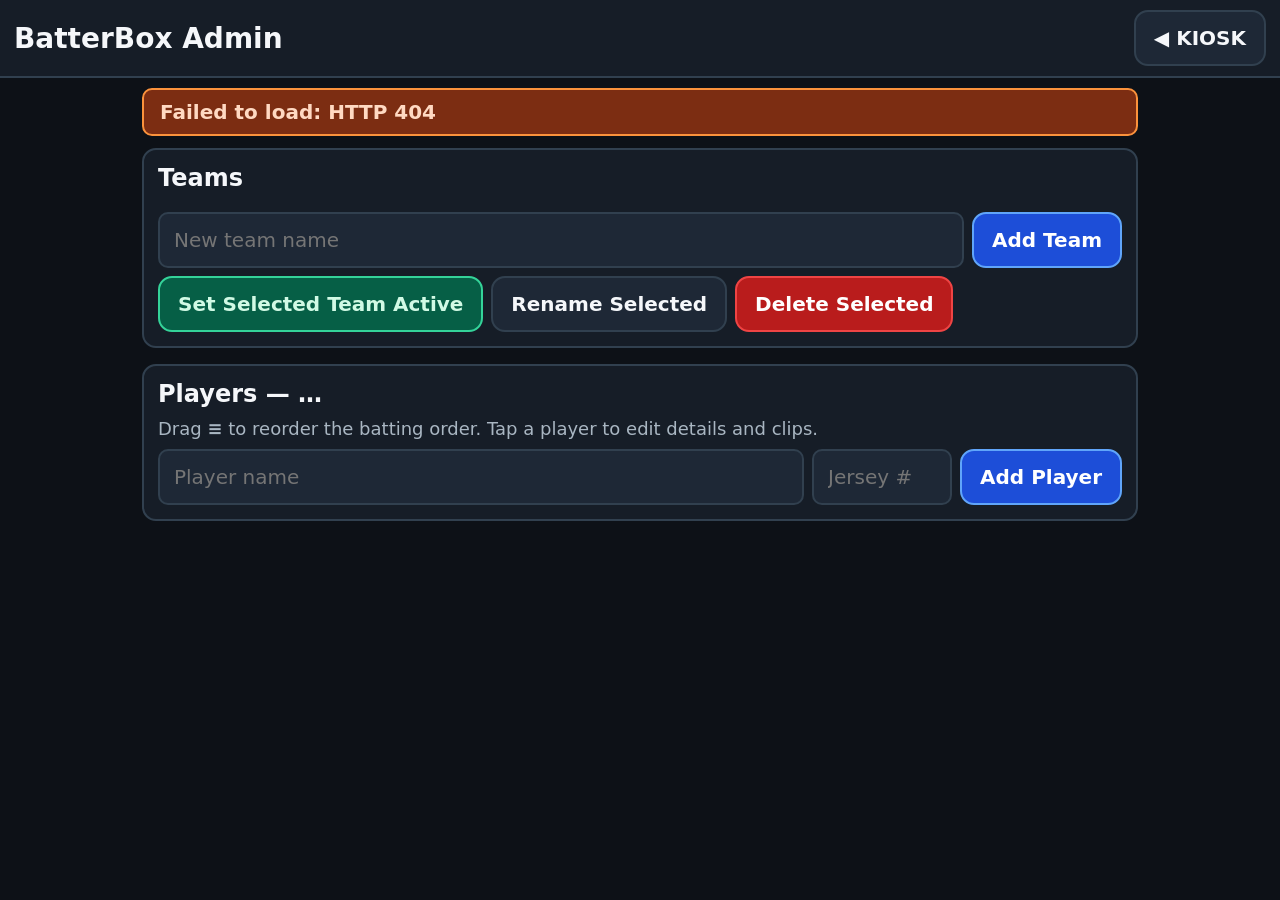
==== static/admin.html @ 6b5cf4f6 "Frontend: kiosk grid, admin with touch reorder, clip editor, Walter, vendored wavesurfer" ====
<!DOCTYPE html>
<html lang="en">
<head>
<meta charset="utf-8">
<meta name="viewport" content="width=device-width, initial-scale=1, user-scalable=no">
<title>BatterBox Admin</title>
<link rel="icon" href="img/walter.svg" type="image/svg+xml">
<link rel="stylesheet" href="css/batterbox.css">
</head>
<body class="admin">
<header class="admin-header">
  <h1>BatterBox Admin</h1>
  <nav>
    <a class="nav-btn" href="index.html">&#9664; KIOSK</a>
  </nav>
</header>
<div style="padding:10px 14px 0; max-width:1024px; margin:0 auto;">
  <div class="banner" id="warn-banner" role="alert"></div>
  <div id="mock-gpio" style="margin-top:8px;"></div>
</div>
<main class="admin-main">

  <section class="section" id="teams-section">
    <h2>Teams</h2>
    <div class="team-chips" id="team-chips"></div>
    <div class="form-row">
      <input id="new-team-name" placeholder="New team name" autocomplete="off">
      <button type="button" class="btn-primary" id="btn-add-team">Add Team</button>
    </div>
    <div class="form-row">
      <button type="button" class="btn-ok" id="btn-set-active">Set Selected Team Active</button>
      <button type="button" id="btn-rename-team">Rename Selected</button>
      <button type="button" class="btn-danger" id="btn-delete-team">Delete Selected</button>
    </div>
  </section>

  <section class="section" id="players-section">
    <h2>Players — <span id="players-team-name">…</span></h2>
    <p style="color:var(--dim); font-size:18px; margin:0 0 10px;">
      Drag <b>&#8801;</b> to reorder the batting order. Tap a player to edit details and clips.
    </p>
    <div id="player-list"></div>
    <div class="form-row">
      <input id="new-player-name" placeholder="Player name" autocomplete="off">
      <input id="new-player-jersey" placeholder="Jersey #" inputmode="numeric" style="max-width:140px;">
      <button type="button" class="btn-primary" id="btn-add-player">Add Player</button>
    </div>
  </section>

</main>
<script type="module" src="js/admin.js"></script>
</body>
</html>
---- static/css/batterbox.css ----
/* BatterBox — shared styles.
 * Kiosk: exactly 1024x600 landscape touchscreen, bright sunlight, older eyes, big hands.
 * Rules: dark bg / bright text, no text below ~18px, huge touch targets, no hover-only UI.
 */

:root {
  --bg: #0d1117;
  --panel: #161d27;
  --panel-2: #1e2836;
  --line: #31404f;
  --text: #f5f7fa;
  --dim: #a9b6c2;
  --accent: #ffb703;      /* big-league yellow */
  --accent-2: #38bdf8;
  --danger: #ef4444;
  --danger-dark: #b91c1c;
  --ok: #34d399;
  --warn-bg: #7c2d12;
  --radius: 14px;
}

* { box-sizing: border-box; }

html, body {
  margin: 0;
  padding: 0;
  background: var(--bg);
  color: var(--text);
  font-family: "Segoe UI", system-ui, Arial, sans-serif;
  font-size: 18px;
  -webkit-tap-highlight-color: transparent;
}

body.kiosk {
  width: 1024px;
  height: 600px;
  overflow: hidden;
}

button, select, input, textarea {
  font-family: inherit;
  color: var(--text);
}

button {
  background: var(--panel-2);
  border: 2px solid var(--line);
  border-radius: var(--radius);
  min-height: 56px;
  padding: 10px 18px;
  font-size: 20px;
  font-weight: 700;
  cursor: pointer;
  touch-action: manipulation;
  user-select: none;
  -webkit-user-select: none;
}
button:active { filter: brightness(1.35); }
button:disabled { opacity: 0.45; }

input, select, textarea {
  background: var(--panel-2);
  border: 2px solid var(--line);
  border-radius: 10px;
  padding: 12px 14px;
  font-size: 20px;
  min-height: 56px;
}
input:focus, select:focus, textarea:focus { outline: 3px solid var(--accent-2); outline-offset: 1px; }

a { color: var(--accent-2); }

.nav-btn {
  display: inline-flex;
  align-items: center;
  justify-content: center;
  background: var(--panel-2);
  border: 2px solid var(--line);
  border-radius: var(--radius);
  min-height: 56px;
  padding: 10px 18px;
  font-size: 20px;
  font-weight: 700;
  text-decoration: none;
  color: var(--text);
  touch-action: manipulation;
  user-select: none;
  -webkit-user-select: none;
  flex: 0 0 auto;
}
.nav-btn:active { filter: brightness(1.35); }

/* ---------- shared chrome ---------- */

.banner {
  display: none;
  background: var(--warn-bg);
  color: #ffd9c2;
  border: 2px solid #fb923c;
  border-radius: 10px;
  padding: 10px 16px;
  font-size: 20px;
  font-weight: 700;
}
.banner.show { display: block; }

.btn-danger {
  background: var(--danger-dark);
  border-color: var(--danger);
  color: #fff;
}
.btn-primary {
  background: #1d4ed8;
  border-color: #60a5fa;
  color: #fff;
}
.btn-ok {
  background: #065f46;
  border-color: var(--ok);
  color: #d1fae5;
}

.tag {
  display: inline-block;
  padding: 2px 10px;
  border-radius: 999px;
  font-size: 18px;
  font-weight: 700;
  background: var(--panel-2);
  border: 1px solid var(--line);
}
.tag.walkup { color: var(--accent-2); border-color: var(--accent-2); }
.tag.homerun { color: var(--accent); border-color: var(--accent); }
.tag.active { color: var(--ok); border-color: var(--ok); }

/* ---------- kiosk grid (index) ---------- */

#kiosk {
  display: flex;
  flex-direction: column;
  width: 1024px;
  height: 600px;
  padding: 6px;
  gap: 6px;
}

#topbar {
  display: flex;
  align-items: stretch;
  gap: 10px;
  height: 92px;
  flex: 0 0 auto;
}
#topbar select {
  flex: 1 1 auto;
  font-size: 26px;
  font-weight: 800;
  min-width: 0;
}
#topbar .vol-label {
  align-self: center;
  font-size: 22px;
  font-weight: 800;
  color: var(--dim);
  min-width: 56px;
  text-align: center;
}
#btn-stop {
  flex: 0 0 auto;
  min-width: 190px;
  font-size: 34px;
  font-weight: 900;
  letter-spacing: 2px;
  background: var(--danger-dark);
  border: 3px solid var(--danger);
  border-radius: 16px;
}
.vol-btn {
  flex: 0 0 auto;
  min-width: 84px;
  font-size: 34px;
  font-weight: 900;
}

#grid-wrap {
  position: relative;
  flex: 1 1 auto;
  min-height: 0;
}

#grid {
  display: grid;
  grid-template-columns: repeat(5, 1fr);
  grid-template-rows: repeat(3, 1fr);
  gap: 6px;
  width: 100%;
  height: 100%;
}

.tile {
  position: relative;
  display: flex;
  flex-direction: column;
  align-items: center;
  justify-content: center;
  gap: 2px;
  background: var(--panel);
  border: 3px solid var(--line);
  border-radius: var(--radius);
  overflow: hidden;
  cursor: pointer;
  user-select: none;
  -webkit-user-select: none;
  -webkit-touch-callout: none;
  touch-action: manipulation;
}
.tile.pressed {
  filter: brightness(1.5);
  transform: scale(0.97);
}
.tile .photo {
  width: 76px;
  height: 76px;
  border-radius: 50%;
  object-fit: cover;
  background: var(--panel-2);
  border: 2px solid var(--line);
  flex: 0 0 auto;
}
.tile .jersey-ph {
  width: 76px;
  height: 76px;
  border-radius: 50%;
  background: var(--panel-2);
  border: 2px solid var(--accent-2);
  color: var(--accent-2);
  display: flex;
  align-items: center;
  justify-content: center;
  font-size: 34px;
  font-weight: 900;
  flex: 0 0 auto;
}
.tile .pname {
  font-size: 28px;
  font-weight: 800;
  line-height: 1.05;
  text-align: center;
  padding: 0 6px;
  max-width: 100%;
  overflow: hidden;
  text-overflow: ellipsis;
  white-space: nowrap;
}
.tile .jnum {
  font-size: 20px;
  font-weight: 700;
  color: var(--dim);
}
.tile.empty {
  background: transparent;
  border-color: transparent;
  cursor: default;
}

@keyframes tilePulse {
  0%   { border-color: var(--accent); box-shadow: 0 0 0 0 rgba(255,183,3,.55); }
  50%  { border-color: #fff3c4;       box-shadow: 0 0 26px 6px rgba(255,183,3,.55); }
  100% { border-color: var(--accent); box-shadow: 0 0 0 0 rgba(255,183,3,.55); }
}
.tile.playing {
  border-width: 6px;
  border-color: var(--accent);
  animation: tilePulse 1s ease-in-out infinite;
}

.page-arrow {
  position: absolute;
  top: 50%;
  transform: translateY(-50%);
  z-index: 5;
  min-width: 84px;
  height: 120px;
  font-size: 48px;
  font-weight: 900;
  background: rgba(30, 40, 54, 0.92);
  border: 3px solid var(--accent-2);
  border-radius: 16px;
  color: var(--accent-2);
}
#page-prev { left: 8px; }
#page-next { right: 8px; }
.page-arrow[hidden] { display: none; }

#page-indicator {
  position: absolute;
  bottom: 6px;
  left: 50%;
  transform: translateX(-50%);
  font-size: 20px;
  font-weight: 800;
  color: var(--dim);
  background: rgba(13,17,23,.8);
  padding: 2px 14px;
  border-radius: 999px;
}

/* Walter mascot */
#walter {
  position: absolute;
  right: 10px;
  bottom: 8px;
  width: 96px;
  height: 96px;
  z-index: 6;
  pointer-events: none;
}
#walter img, #walter svg { width: 100%; height: 100%; display: block; }
@keyframes walterBob {
  0%, 100% { transform: translateY(0) rotate(-4deg); }
  50%      { transform: translateY(-14px) rotate(4deg); }
}
#walter.playing { animation: walterBob 0.6s ease-in-out infinite; }

/* mock GPIO debug buttons */
#mock-gpio {
  display: none;
  gap: 8px;
  align-items: center;
  padding: 6px;
  background: #3f3f1f;
  border: 2px dashed var(--accent);
  border-radius: 10px;
}
#mock-gpio.show { display: flex; }
#mock-gpio .mock-label { font-size: 18px; font-weight: 800; color: var(--accent); }
#mock-gpio button { min-height: 48px; font-size: 18px; padding: 6px 14px; }

/* ---------- phone layout (index) ---------- */

#phone-list { display: none; }

@media (max-width: 700px) {
  body.kiosk { width: auto; height: auto; overflow: auto; }
  #kiosk { width: 100%; height: auto; min-height: 100vh; }
  #topbar { height: auto; flex-wrap: wrap; padding: 4px 0; }
  #btn-stop { min-height: 72px; flex: 1 1 100%; order: 5; }
  #grid-wrap { display: none; }
  #phone-list { display: block; padding: 6px; }
  .prow {
    display: flex;
    align-items: center;
    gap: 14px;
    width: 100%;
    min-height: 84px;
    padding: 8px 14px;
    margin-bottom: 8px;
    background: var(--panel);
    border: 3px solid var(--line);
    border-radius: var(--radius);
    user-select: none;
    -webkit-user-select: none;
    -webkit-touch-callout: none;
    touch-action: manipulation;
  }
  .prow.pressed { filter: brightness(1.5); }
  .prow .photo, .prow .jersey-ph { width: 60px; height: 60px; font-size: 26px; }
  .prow .pname { font-size: 26px; font-weight: 800; flex: 1 1 auto; }
  .prow .jnum { font-size: 20px; color: var(--dim); font-weight: 700; }
  .prow.playing {
    border-width: 5px;
    border-color: var(--accent);
    animation: tilePulse 1s ease-in-out infinite;
  }
  #walter { position: fixed; }
}

/* ---------- admin ---------- */

body.admin, body.editor {
  min-height: 100vh;
}

.admin-header {
  display: flex;
  align-items: center;
  gap: 12px;
  padding: 10px 14px;
  background: var(--panel);
  border-bottom: 2px solid var(--line);
  position: sticky;
  top: 0;
  z-index: 10;
  flex-wrap: wrap;
}
.admin-header h1 {
  font-size: 28px;
  margin: 0;
  flex: 1 1 auto;
}
.admin-header nav { display: flex; gap: 8px; }

.admin-main {
  padding: 12px 14px 120px;
  max-width: 1024px;
  margin: 0 auto;
}

.section {
  background: var(--panel);
  border: 2px solid var(--line);
  border-radius: var(--radius);
  padding: 14px;
  margin-bottom: 16px;
}
.section h2 {
  margin: 0 0 10px;
  font-size: 24px;
}

.team-chips { display: flex; flex-wrap: wrap; gap: 8px; margin-bottom: 10px; }
.team-chip {
  min-height: 60px;
  font-size: 22px;
  padding: 8px 20px;
}
.team-chip.selected { border-color: var(--accent-2); box-shadow: 0 0 0 2px var(--accent-2); }
.team-chip .active-star { color: var(--accent); }

.player-row {
  display: flex;
  align-items: center;
  gap: 12px;
  background: var(--panel-2);
  border: 2px solid var(--line);
  border-radius: 12px;
  min-height: 84px;
  padding: 8px 12px;
  margin-bottom: 8px;
  user-select: none;
  -webkit-user-select: none;
  -webkit-touch-callout: none;
  position: relative;
}
.player-row.dragging {
  opacity: 0.92;
  z-index: 30;
  box-shadow: 0 14px 30px rgba(0,0,0,.6);
  border-color: var(--accent);
  pointer-events: none;
}
.player-row.drop-after::after {
  content: "";
  position: absolute;
  left: 8px; right: 8px; bottom: -7px;
  height: 6px;
  border-radius: 3px;
  background: var(--accent);
}
.drag-handle {
  flex: 0 0 auto;
  width: 64px;
  height: 64px;
  display: flex;
  align-items: center;
  justify-content: center;
  font-size: 30px;
  color: var(--dim);
  background: var(--panel);
  border: 2px solid var(--line);
  border-radius: 10px;
  cursor: grab;
  touch-action: none;
}
.player-row .p-thumb {
  width: 60px; height: 60px;
  border-radius: 50%;
  object-fit: cover;
  background: var(--panel);
  border: 2px solid var(--line);
  flex: 0 0 auto;
}
.player-row .jersey-ph {
  width: 60px; height: 60px; font-size: 24px;
  border-radius: 50%;
  background: var(--panel);
  border: 2px solid var(--accent-2);
  color: var(--accent-2);
  display: flex; align-items: center; justify-content: center;
  font-weight: 900;
  flex: 0 0 auto;
}
.player-row .p-info { flex: 1 1 auto; min-width: 0; }
.player-row .p-name { font-size: 24px; font-weight: 800; }
.player-row .p-sub { font-size: 18px; color: var(--dim); }
.player-row .row-btns { display: flex; gap: 6px; flex: 0 0 auto; }
.player-row .row-btns button { min-height: 52px; font-size: 18px; padding: 8px 14px; }

.player-detail {
  border: 2px solid var(--accent-2);
  border-radius: 12px;
  padding: 12px;
  margin: -2px 0 12px;
  background: var(--panel);
}
.player-detail label { font-size: 18px; font-weight: 700; display: block; margin: 8px 0 4px; }
.player-detail input { width: 100%; }
.clip-group { margin-top: 10px; }
.clip-group h3 { font-size: 20px; margin: 6px 0; }
.clip-row {
  display: flex;
  align-items: center;
  gap: 10px;
  background: var(--panel-2);
  border: 2px solid var(--line);
  border-radius: 10px;
  padding: 10px 12px;
  margin-bottom: 6px;
  flex-wrap: wrap;
}
.clip-row .c-info { flex: 1 1 220px; font-size: 18px; }
.clip-row button { min-height: 48px; font-size: 18px; padding: 6px 14px; }

.form-row { display: flex; gap: 8px; flex-wrap: wrap; align-items: center; margin-top: 8px; }
.form-row input { flex: 1 1 200px; }

/* ---------- editor ---------- */

.editor-main {
  padding: 12px 14px 60px;
  max-width: 1024px;
  margin: 0 auto;
}
.editor-main h2 { font-size: 24px; margin: 4px 0 10px; }
#wave {
  width: 100%;
  height: 160px;
  background: var(--panel);
  border: 2px solid var(--line);
  border-radius: 12px;
  margin: 10px 0;
}
.editor-controls {
  display: grid;
  grid-template-columns: repeat(auto-fit, minmax(200px, 1fr));
  gap: 10px;
  margin: 10px 0;
}
.editor-controls label { font-size: 18px; font-weight: 700; display: block; margin-bottom: 4px; }
.editor-controls input { width: 100%; }
.editor-actions { display: flex; gap: 10px; flex-wrap: wrap; margin-top: 12px; }
.editor-actions button { min-height: 72px; font-size: 24px; padding: 12px 28px; }
#job-status {
  font-size: 20px;
  font-weight: 700;
  padding: 10px 14px;
  border-radius: 10px;
  background: var(--panel-2);
  border: 2px solid var(--line);
  margin-top: 10px;
  display: none;
}
#job-status.show { display: block; }
#job-status.error { background: var(--danger-dark); border-color: var(--danger); }
#region-readout { font-size: 20px; font-weight: 700; color: var(--accent-2); }
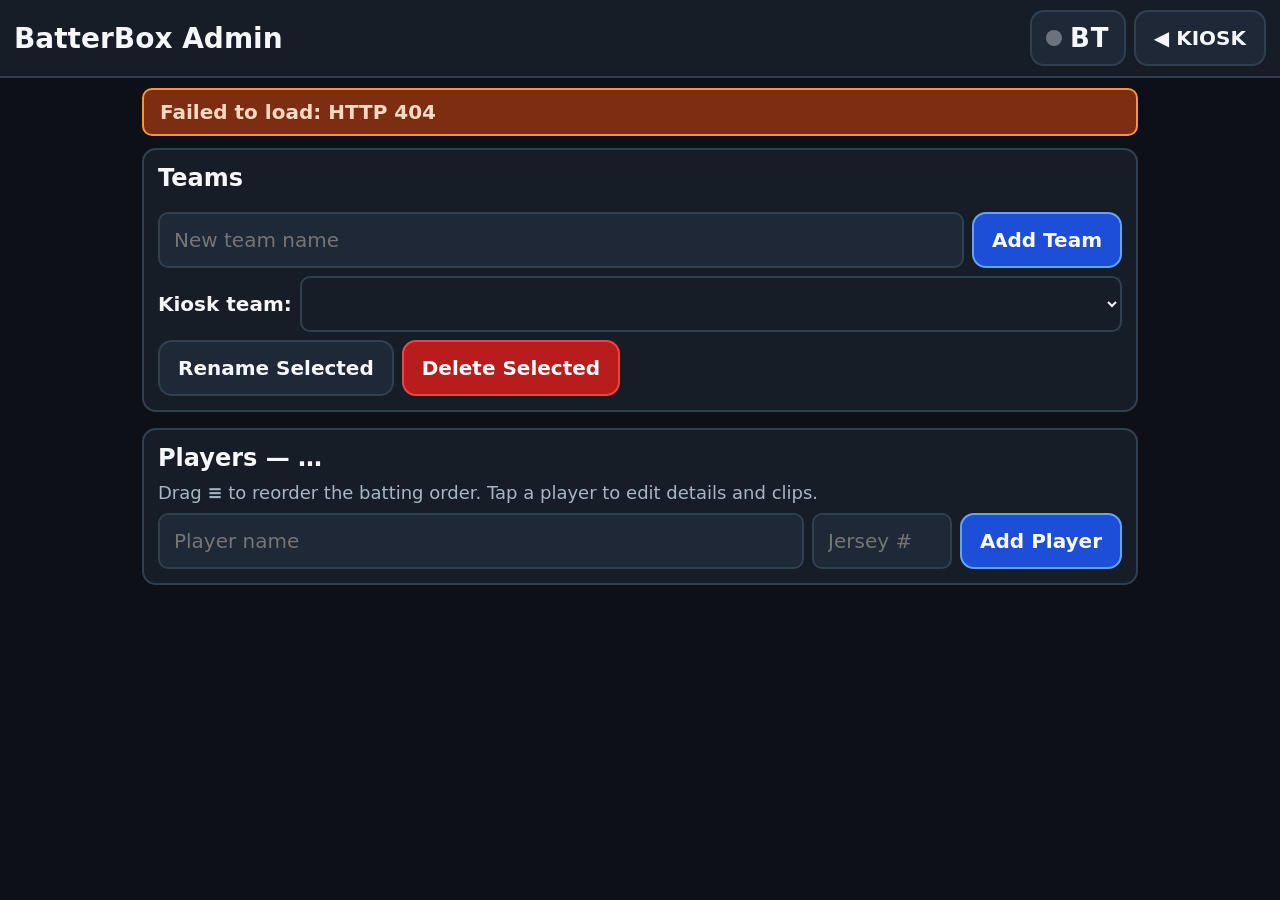
==== commit 394e048e: "Declutter kiosk (team select + BT to admin, paging to top bar, 2-line tile names); clear playing sta" ====
--- a/static/admin.html
+++ b/static/admin.html
@@ -11,6 +11,7 @@
 <header class="admin-header">
   <h1>BatterBox Admin</h1>
   <nav>
+    <button type="button" id="btn-bt" aria-label="Bluetooth speaker pairing" title="Bluetooth"><span class="bt-dot" aria-hidden="true"></span>BT</button>
     <a class="nav-btn" href="index.html">&#9664; KIOSK</a>
   </nav>
 </header>
@@ -27,8 +28,11 @@
       <input id="new-team-name" placeholder="New team name" autocomplete="off">
       <button type="button" class="btn-primary" id="btn-add-team">Add Team</button>
     </div>
+    <div class="form-row active-team-row">
+      <label for="active-team-select">Kiosk team:</label>
+      <select id="active-team-select" aria-label="Active team on kiosk"></select>
+    </div>
     <div class="form-row">
-      <button type="button" class="btn-ok" id="btn-set-active">Set Selected Team Active</button>
       <button type="button" id="btn-rename-team">Rename Selected</button>
       <button type="button" class="btn-danger" id="btn-delete-team">Delete Selected</button>
     </div>
--- a/static/css/batterbox.css
+++ b/static/css/batterbox.css
@@ -151,11 +151,15 @@
   height: 92px;
   flex: 0 0 auto;
 }
-#topbar select {
+#topbar #team-name {
   flex: 1 1 auto;
-  font-size: 26px;
+  min-width: 0;
+  align-self: center;
+  font-size: 30px;
   font-weight: 800;
-  min-width: 0;
+  overflow: hidden;
+  text-overflow: ellipsis;
+  white-space: nowrap;
 }
 #topbar .vol-label {
   align-self: center;
@@ -181,6 +185,44 @@
   font-size: 34px;
   font-weight: 900;
 }
+
+#btn-bt {
+  flex: 0 0 auto;
+  min-width: 96px;
+  font-size: 26px;
+  font-weight: 900;
+  letter-spacing: 1px;
+  display: inline-flex;
+  align-items: center;
+  justify-content: center;
+  gap: 8px;
+  padding: 10px 14px;
+}
+#btn-bt .bt-dot {
+  width: 16px;
+  height: 16px;
+  border-radius: 50%;
+  background: #6b7280; /* gray = nothing connected */
+  flex: 0 0 auto;
+}
+#btn-bt.connected .bt-dot {
+  background: var(--accent-2); /* solid blue = a device is connected */
+  box-shadow: 0 0 10px var(--accent-2);
+}
+@keyframes bt-flash {
+  0%, 49% {
+    background: #1d4ed8;
+    border-color: var(--accent-2);
+    box-shadow: 0 0 18px var(--accent-2);
+  }
+  50%, 100% {
+    background: var(--panel-2);
+    border-color: var(--line);
+    box-shadow: none;
+  }
+}
+#btn-bt.pairing { animation: bt-flash 0.5s linear infinite; } /* ~2Hz, sunlight-obvious */
+#btn-bt.pairing .bt-dot { background: var(--accent-2); }
 
 #grid-wrap {
   position: relative;
@@ -219,8 +261,8 @@
   transform: scale(0.97);
 }
 .tile .photo {
-  width: 76px;
-  height: 76px;
+  width: 54px;
+  height: 54px;
   border-radius: 50%;
   object-fit: cover;
   background: var(--panel-2);
@@ -228,8 +270,8 @@
   flex: 0 0 auto;
 }
 .tile .jersey-ph {
-  width: 76px;
-  height: 76px;
+  width: 54px;
+  height: 54px;
   border-radius: 50%;
   background: var(--panel-2);
   border: 2px solid var(--accent-2);
@@ -237,12 +279,12 @@
   display: flex;
   align-items: center;
   justify-content: center;
-  font-size: 34px;
+  font-size: 26px;
   font-weight: 900;
   flex: 0 0 auto;
 }
 .tile .pname {
-  font-size: 28px;
+  font-size: 24px;
   font-weight: 800;
   line-height: 1.05;
   text-align: center;
@@ -250,12 +292,29 @@
   max-width: 100%;
   overflow: hidden;
   text-overflow: ellipsis;
-  white-space: nowrap;
+  /* wrap to two lines instead of truncating — dugout-readable names */
+  display: -webkit-box;
+  -webkit-line-clamp: 2;
+  -webkit-box-orient: vertical;
+  white-space: normal;
 }
 .tile .jnum {
-  font-size: 20px;
+  font-size: 18px;
   font-weight: 700;
   color: var(--dim);
+}
+.active-team-row { align-items: center; font-size: 20px; font-weight: 800; }
+.active-team-row select {
+  flex: 1 1 auto;
+  min-width: 0;
+  min-height: 56px;
+  font-size: 22px;
+  font-weight: 800;
+  background: var(--panel);
+  color: var(--text);
+  border: 2px solid var(--line);
+  border-radius: 10px;
+  padding: 8px 12px;
 }
 .tile.empty {
   background: transparent;
@@ -274,35 +333,29 @@
   animation: tilePulse 1s ease-in-out infinite;
 }
 
-.page-arrow {
-  position: absolute;
-  top: 50%;
-  transform: translateY(-50%);
-  z-index: 5;
-  min-width: 84px;
-  height: 120px;
-  font-size: 48px;
+/* paging lives in the top bar (was overlaying the grid, covering edge tiles) */
+#topbar .page-arrow {
+  position: static;
+  transform: none;
+  min-width: 64px;
+  height: auto;
+  font-size: 40px;
   font-weight: 900;
-  background: rgba(30, 40, 54, 0.92);
+  background: var(--panel);
   border: 3px solid var(--accent-2);
-  border-radius: 16px;
+  border-radius: 12px;
   color: var(--accent-2);
 }
-#page-prev { left: 8px; }
-#page-next { right: 8px; }
 .page-arrow[hidden] { display: none; }
 
-#page-indicator {
-  position: absolute;
-  bottom: 6px;
-  left: 50%;
-  transform: translateX(-50%);
-  font-size: 20px;
+#topbar #page-indicator {
+  position: static;
+  transform: none;
+  align-self: center;
+  font-size: 18px;
   font-weight: 800;
   color: var(--dim);
-  background: rgba(13,17,23,.8);
-  padding: 2px 14px;
-  border-radius: 999px;
+  white-space: nowrap;
 }
 
 /* Walter mascot */
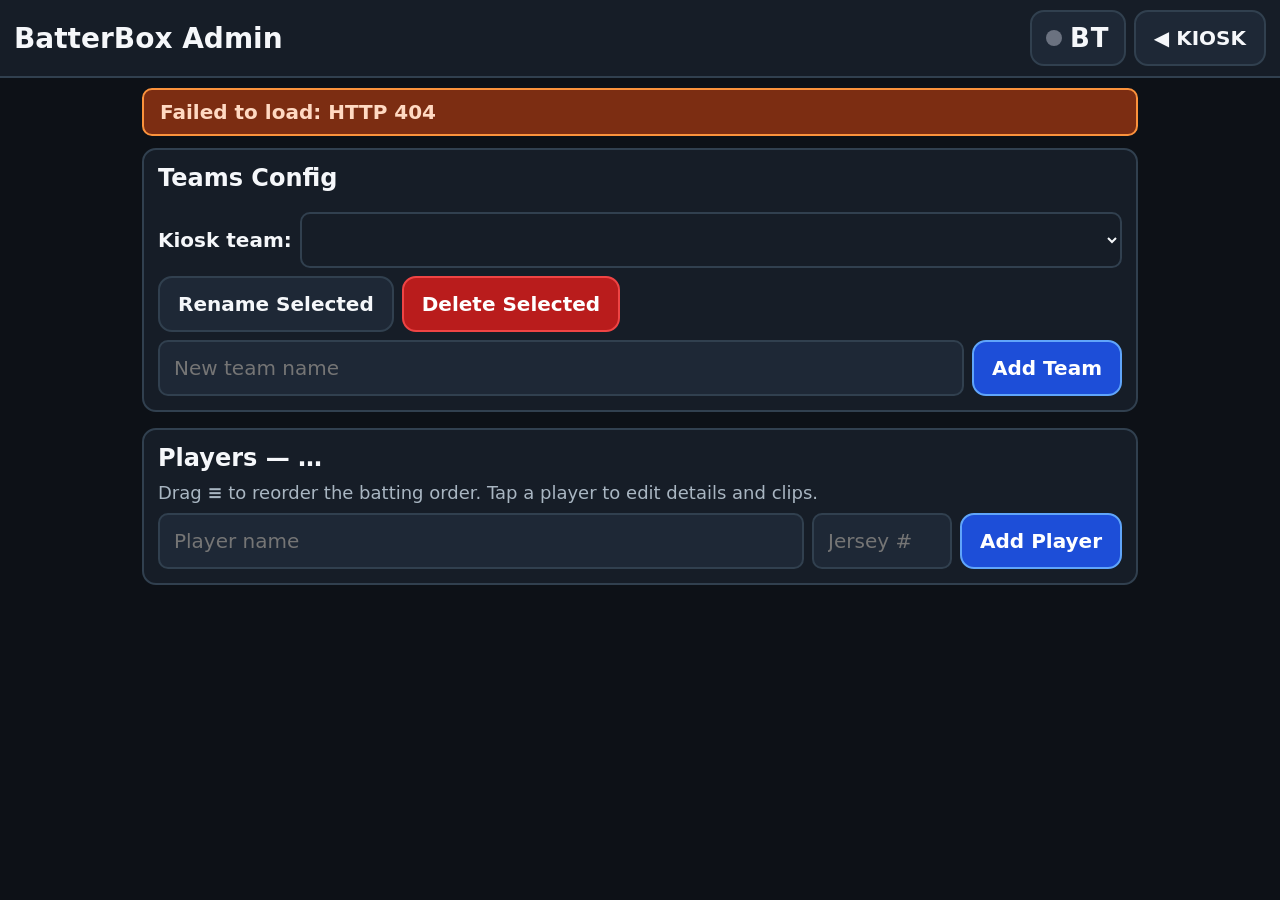
==== commit 3cc5907c: "Admin cleanup: drop mock GPIO bar, rename Teams section to Teams Config, reorder team controls" ====
--- a/static/admin.html
+++ b/static/admin.html
@@ -17,17 +17,12 @@
 </header>
 <div style="padding:10px 14px 0; max-width:1024px; margin:0 auto;">
   <div class="banner" id="warn-banner" role="alert"></div>
-  <div id="mock-gpio" style="margin-top:8px;"></div>
 </div>
 <main class="admin-main">
 
   <section class="section" id="teams-section">
-    <h2>Teams</h2>
+    <h2>Teams Config</h2>
     <div class="team-chips" id="team-chips"></div>
-    <div class="form-row">
-      <input id="new-team-name" placeholder="New team name" autocomplete="off">
-      <button type="button" class="btn-primary" id="btn-add-team">Add Team</button>
-    </div>
     <div class="form-row active-team-row">
       <label for="active-team-select">Kiosk team:</label>
       <select id="active-team-select" aria-label="Active team on kiosk"></select>
@@ -35,6 +30,10 @@
     <div class="form-row">
       <button type="button" id="btn-rename-team">Rename Selected</button>
       <button type="button" class="btn-danger" id="btn-delete-team">Delete Selected</button>
+    </div>
+    <div class="form-row">
+      <input id="new-team-name" placeholder="New team name" autocomplete="off">
+      <button type="button" class="btn-primary" id="btn-add-team">Add Team</button>
     </div>
   </section>
 
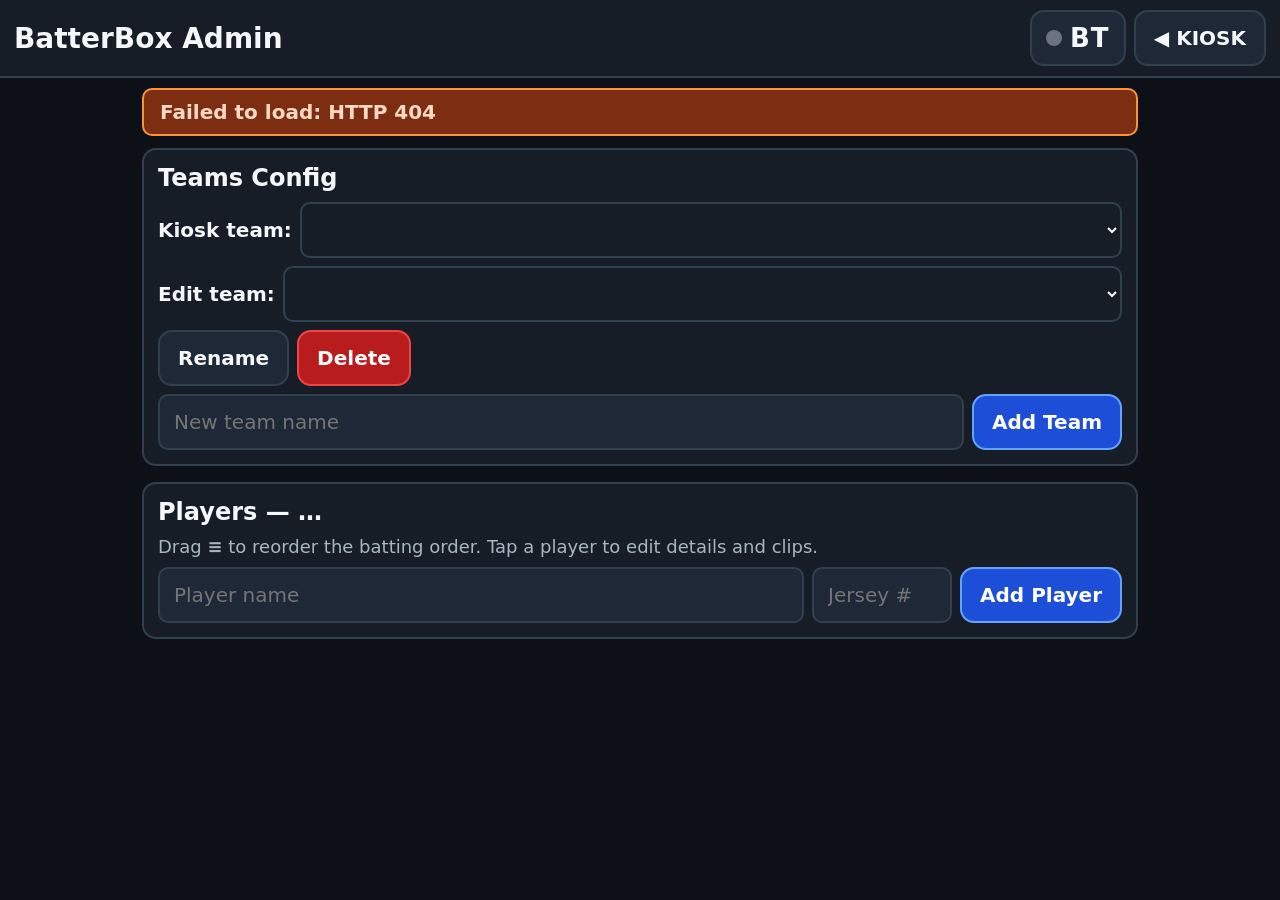
==== commit 553fcde8: "Admin: both team pickers are dropdowns; Kiosk team separated above Edit team controls" ====
--- a/static/admin.html
+++ b/static/admin.html
@@ -22,14 +22,17 @@
 
   <section class="section" id="teams-section">
     <h2>Teams Config</h2>
-    <div class="team-chips" id="team-chips"></div>
     <div class="form-row active-team-row">
       <label for="active-team-select">Kiosk team:</label>
       <select id="active-team-select" aria-label="Active team on kiosk"></select>
     </div>
+    <div class="form-row active-team-row">
+      <label for="config-team-select">Edit team:</label>
+      <select id="config-team-select" aria-label="Team to configure"></select>
+    </div>
     <div class="form-row">
-      <button type="button" id="btn-rename-team">Rename Selected</button>
-      <button type="button" class="btn-danger" id="btn-delete-team">Delete Selected</button>
+      <button type="button" id="btn-rename-team">Rename</button>
+      <button type="button" class="btn-danger" id="btn-delete-team">Delete</button>
     </div>
     <div class="form-row">
       <input id="new-team-name" placeholder="New team name" autocomplete="off">
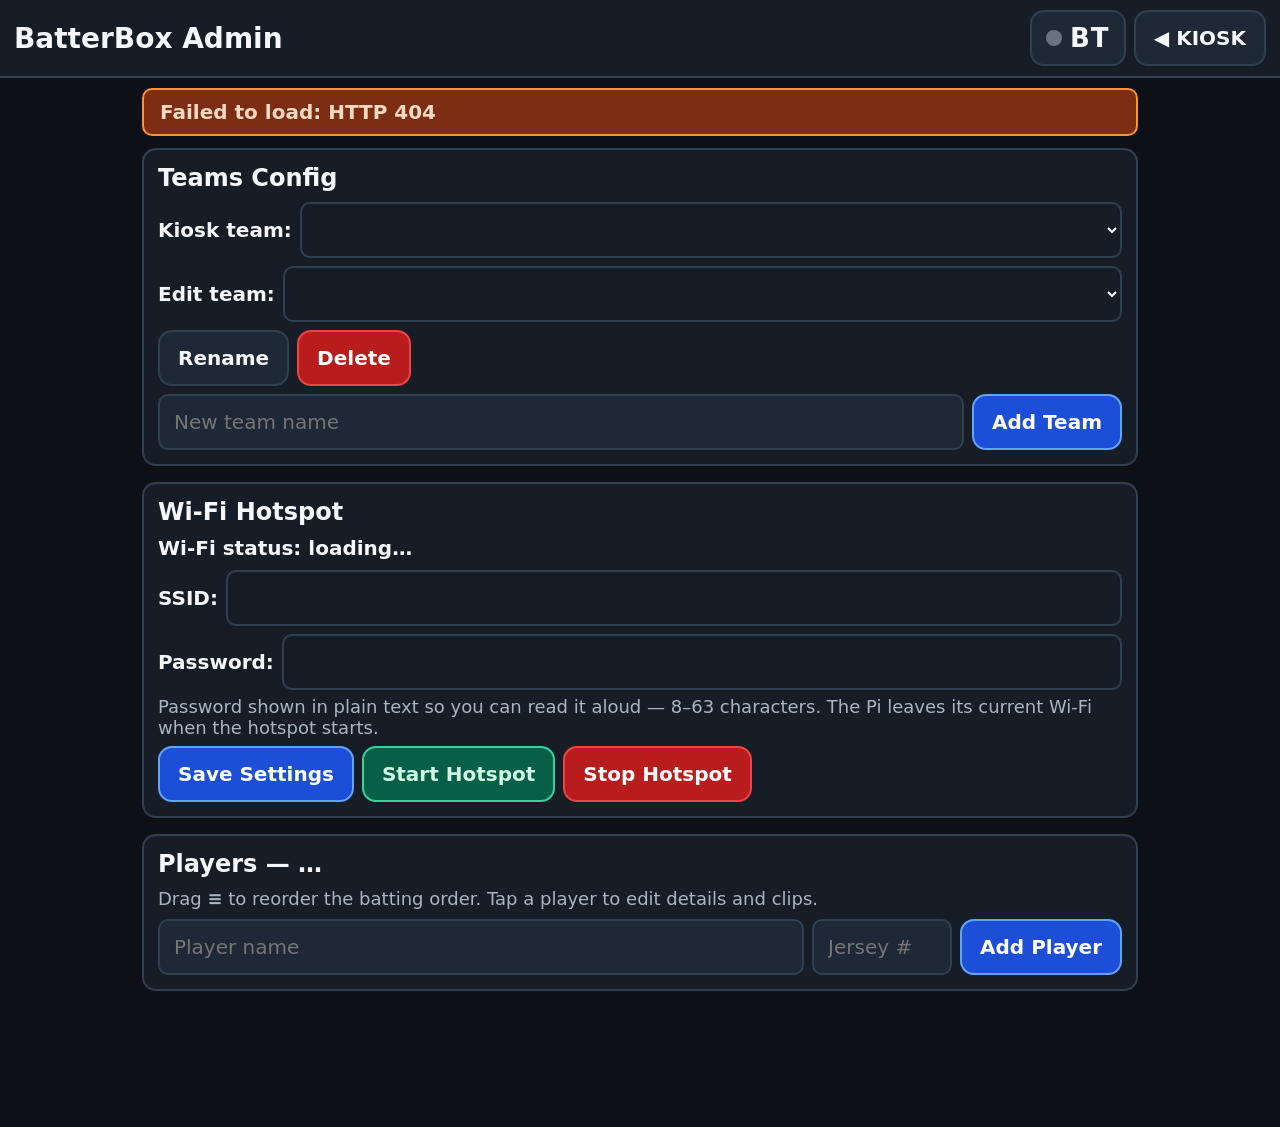
==== commit dcbf70b7: "Wi-Fi hotspot control from admin: nmcli/NetworkManager service, SSID+password settings, start/stop, " ====
--- a/static/admin.html
+++ b/static/admin.html
@@ -40,6 +40,25 @@
     </div>
   </section>
 
+  <section class="section" id="wifi-section">
+    <h2>Wi-Fi Hotspot</h2>
+    <p id="wifi-status" class="wifi-status">Wi-Fi status: loading…</p>
+    <div class="form-row active-team-row">
+      <label for="wifi-ssid">SSID:</label>
+      <input id="wifi-ssid" autocomplete="off" maxlength="32" autocapitalize="off" spellcheck="false">
+    </div>
+    <div class="form-row active-team-row">
+      <label for="wifi-password">Password:</label>
+      <input id="wifi-password" autocomplete="off" maxlength="63" autocapitalize="off" spellcheck="false">
+    </div>
+    <p class="wifi-hint">Password shown in plain text so you can read it aloud — 8–63 characters. The Pi leaves its current Wi-Fi when the hotspot starts.</p>
+    <div class="form-row">
+      <button type="button" class="btn-primary" id="btn-wifi-save">Save Settings</button>
+      <button type="button" class="btn-ok" id="btn-wifi-start">Start Hotspot</button>
+      <button type="button" class="btn-danger" id="btn-wifi-stop">Stop Hotspot</button>
+    </div>
+  </section>
+
   <section class="section" id="players-section">
     <h2>Players — <span id="players-team-name">…</span></h2>
     <p style="color:var(--dim); font-size:18px; margin:0 0 10px;">
--- a/static/css/batterbox.css
+++ b/static/css/batterbox.css
@@ -543,6 +543,22 @@
   font-weight: 900;
   flex: 0 0 auto;
 }
+.player-row.absent { opacity: 0.45; }
+.absent-toggle {
+  display: flex;
+  align-items: center;
+  gap: 10px;
+  font-size: 20px;
+  font-weight: 800;
+  min-height: 56px;
+  cursor: pointer;
+}
+.absent-toggle input[type="checkbox"] {
+  width: 30px;
+  height: 30px;
+  accent-color: var(--accent);
+  cursor: pointer;
+}
 .player-row .p-info { flex: 1 1 auto; min-width: 0; }
 .player-row .p-name { font-size: 24px; font-weight: 800; }
 .player-row .p-sub { font-size: 18px; color: var(--dim); }
@@ -576,6 +592,17 @@
 
 .form-row { display: flex; gap: 8px; flex-wrap: wrap; align-items: center; margin-top: 8px; }
 .form-row input { flex: 1 1 200px; }
+
+/* admin Wi-Fi hotspot section */
+.wifi-status { font-size: 20px; font-weight: 800; margin: 0 0 10px; }
+.wifi-status.on { color: var(--ok); }
+.wifi-status.off { color: var(--dim); }
+.wifi-hint { color: var(--dim); font-size: 18px; margin: 6px 0 0; }
+#wifi-section .active-team-row input {
+  flex: 1 1 auto;
+  min-width: 0;
+  background: var(--panel);
+}
 
 /* ---------- editor ---------- */
 
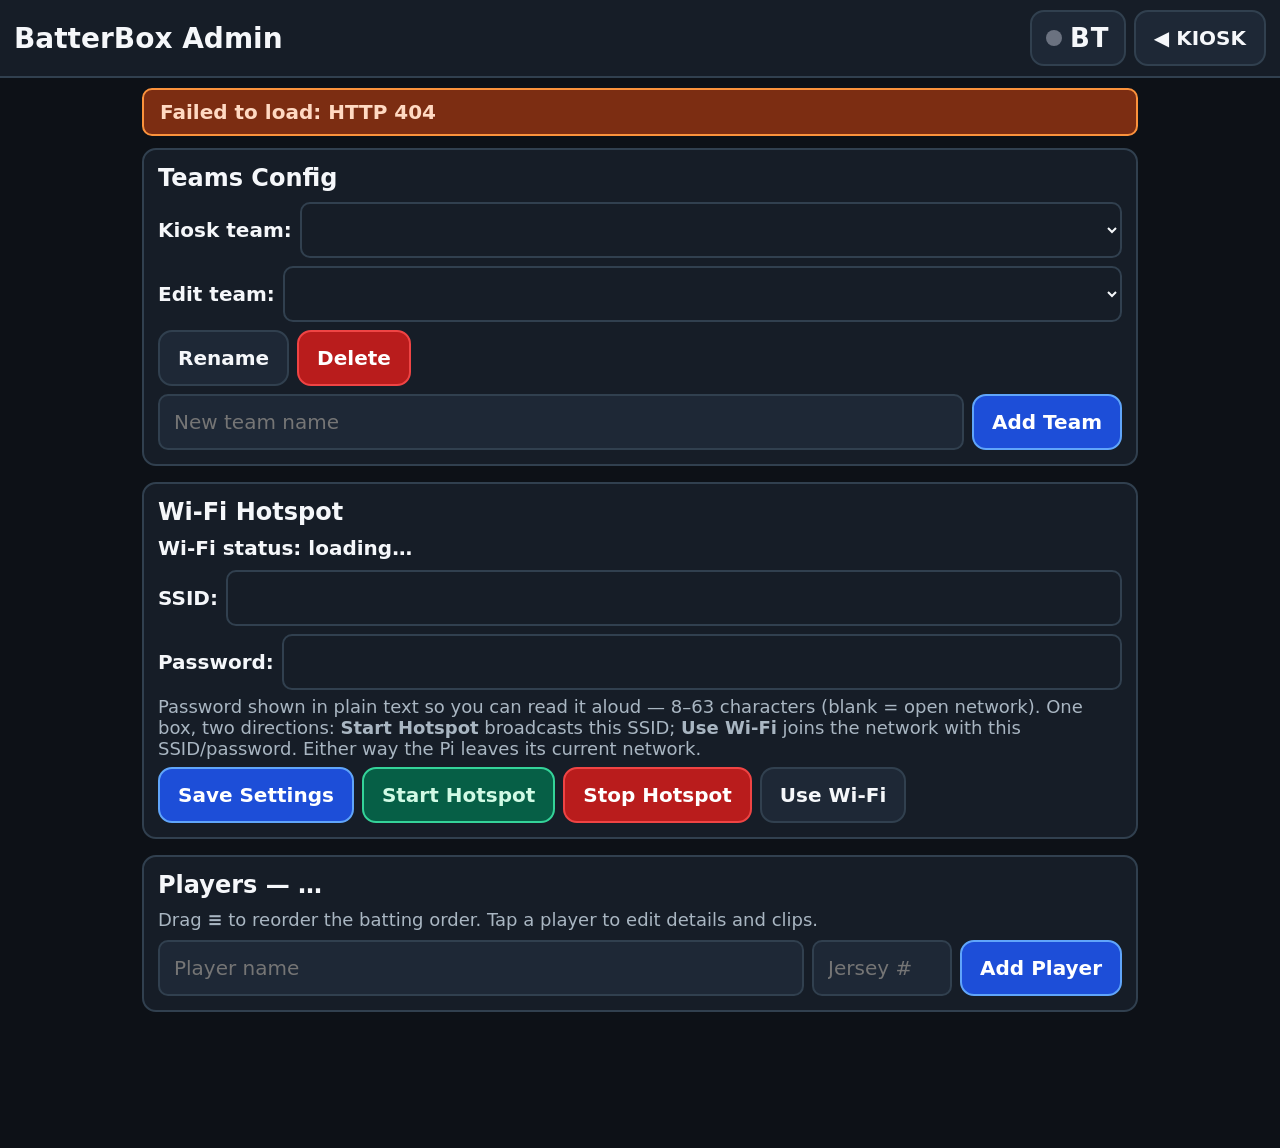
==== commit fb14de12: "Wi-Fi section: 'Use Wi-Fi' client-connect button — same SSID/password box, joins instead of broadcas" ====
--- a/static/admin.html
+++ b/static/admin.html
@@ -51,11 +51,12 @@
       <label for="wifi-password">Password:</label>
       <input id="wifi-password" autocomplete="off" maxlength="63" autocapitalize="off" spellcheck="false">
     </div>
-    <p class="wifi-hint">Password shown in plain text so you can read it aloud — 8–63 characters. The Pi leaves its current Wi-Fi when the hotspot starts.</p>
+    <p class="wifi-hint">Password shown in plain text so you can read it aloud — 8–63 characters (blank = open network). One box, two directions: <b>Start Hotspot</b> broadcasts this SSID; <b>Use Wi-Fi</b> joins the network with this SSID/password. Either way the Pi leaves its current network.</p>
     <div class="form-row">
       <button type="button" class="btn-primary" id="btn-wifi-save">Save Settings</button>
       <button type="button" class="btn-ok" id="btn-wifi-start">Start Hotspot</button>
       <button type="button" class="btn-danger" id="btn-wifi-stop">Stop Hotspot</button>
+      <button type="button" id="btn-wifi-client">Use Wi-Fi</button>
     </div>
   </section>
 
--- a/static/css/batterbox.css
+++ b/static/css/batterbox.css
@@ -131,6 +131,7 @@
 }
 .tag.walkup { color: var(--accent-2); border-color: var(--accent-2); }
 .tag.homerun { color: var(--accent); border-color: var(--accent); }
+.tag.walkout { color: #c084fc; border-color: #c084fc; }
 .tag.active { color: var(--ok); border-color: var(--ok); }
 
 /* ---------- kiosk grid (index) ---------- */
@@ -184,6 +185,19 @@
   min-width: 84px;
   font-size: 34px;
   font-weight: 900;
+}
+
+#btn-pitchers {
+  flex: 0 0 auto;
+  font-size: 24px;
+  font-weight: 900;
+  letter-spacing: 1px;
+  padding: 10px 14px;
+}
+#btn-pitchers.on {
+  background: #1d4ed8;
+  border-color: var(--accent-2);
+  color: #fff;
 }
 
 #btn-bt {
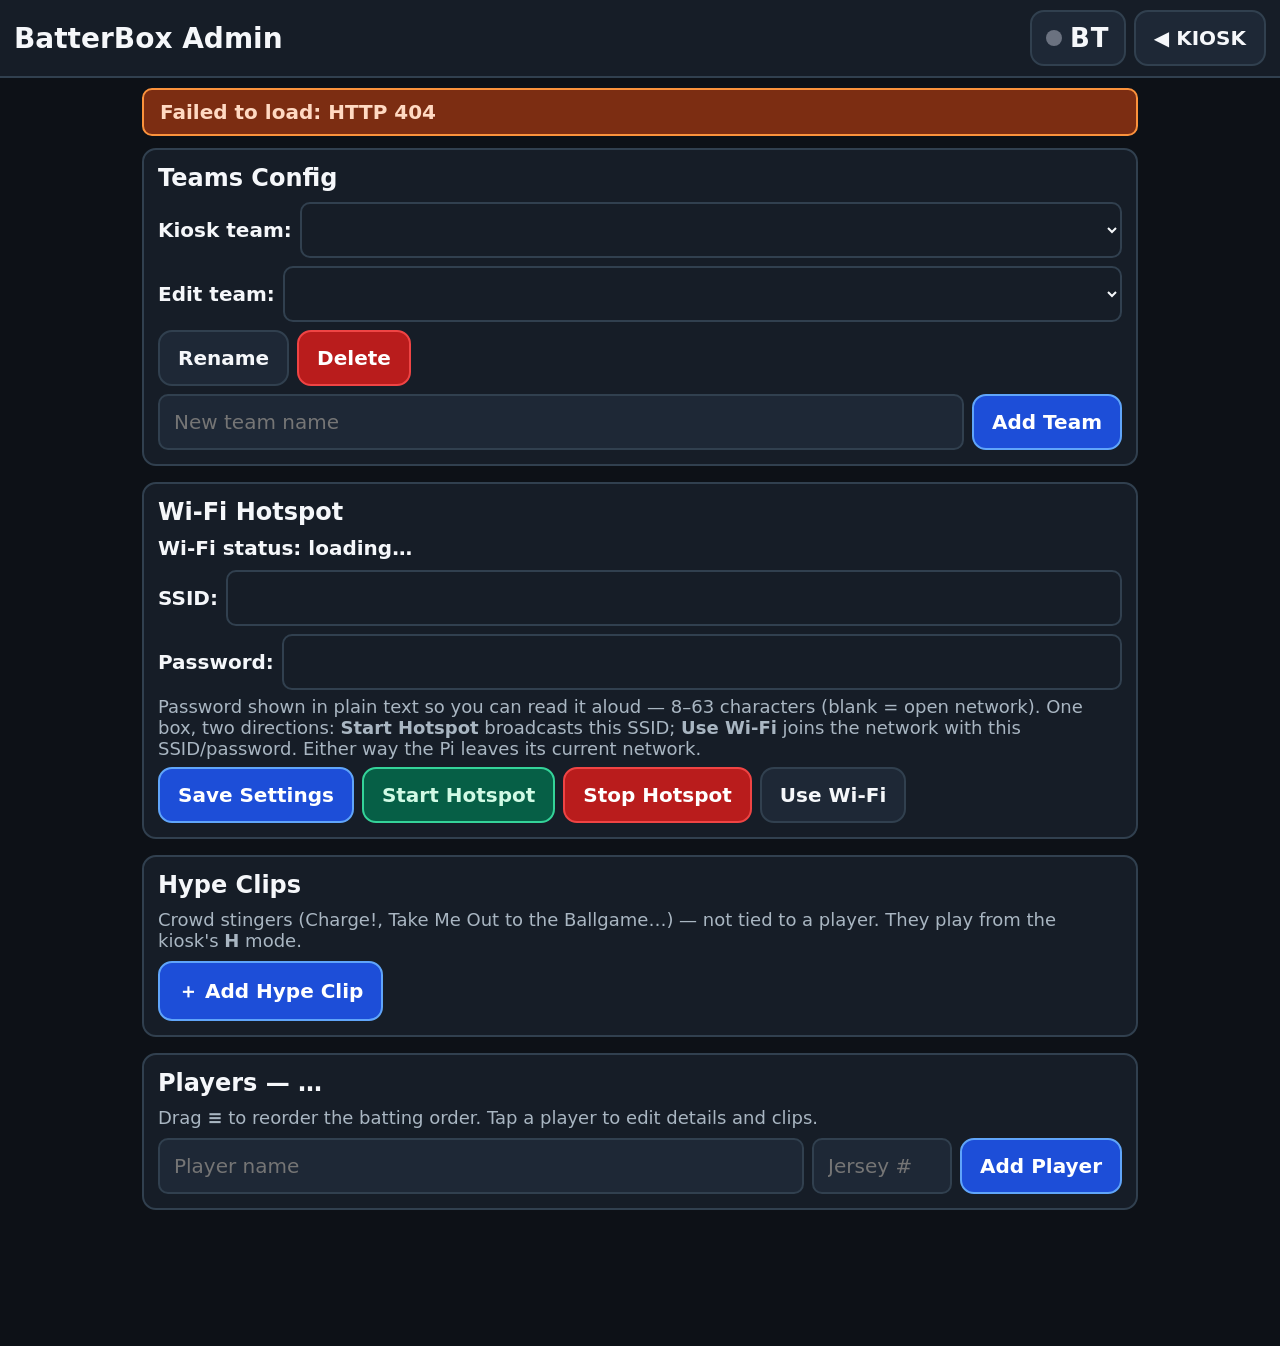
==== commit 20cb4032: "Hype mode: playerless crowd clips + O/D/H kiosk switch; top volume buttons removed (mock-GPIO/GPIO c" ====
--- a/static/admin.html
+++ b/static/admin.html
@@ -60,6 +60,18 @@
     </div>
   </section>
 
+  <section class="section" id="hype-section">
+    <h2>Hype Clips</h2>
+    <p style="color:var(--dim); font-size:18px; margin:0 0 10px;">
+      Crowd stingers (Charge!, Take Me Out to the Ballgame…) — not tied to a player.
+      They play from the kiosk's <b>H</b> mode.
+    </p>
+    <div id="hype-list"></div>
+    <div class="form-row">
+      <button type="button" class="btn-primary" id="btn-add-hype" style="min-height:60px; font-size:20px;">＋ Add Hype Clip</button>
+    </div>
+  </section>
+
   <section class="section" id="players-section">
     <h2>Players — <span id="players-team-name">…</span></h2>
     <p style="color:var(--dim); font-size:18px; margin:0 0 10px;">
--- a/static/css/batterbox.css
+++ b/static/css/batterbox.css
@@ -162,14 +162,6 @@
   text-overflow: ellipsis;
   white-space: nowrap;
 }
-#topbar .vol-label {
-  align-self: center;
-  font-size: 22px;
-  font-weight: 800;
-  color: var(--dim);
-  min-width: 56px;
-  text-align: center;
-}
 #btn-stop {
   flex: 0 0 auto;
   min-width: 190px;
@@ -180,21 +172,22 @@
   border: 3px solid var(--danger);
   border-radius: 16px;
 }
-.vol-btn {
-  flex: 0 0 auto;
-  min-width: 84px;
-  font-size: 34px;
-  font-weight: 900;
-}
-
-#btn-pitchers {
-  flex: 0 0 auto;
-  font-size: 24px;
+/* O/D/H kiosk mode switch (replaces the old PITCHERS toggle + vol buttons;
+   volume lives on the mock-GPIO bar / physical GPIO buttons / settings) */
+#mode-switch {
+  display: flex;
+  gap: 8px;
+  flex: 0 0 auto;
+}
+.mode-btn {
+  flex: 0 0 auto;
+  min-width: 70px;
+  font-size: 28px;
   font-weight: 900;
   letter-spacing: 1px;
   padding: 10px 14px;
 }
-#btn-pitchers.on {
+.mode-btn.on {
   background: #1d4ed8;
   border-color: var(--accent-2);
   color: #fff;
@@ -294,6 +287,20 @@
   align-items: center;
   justify-content: center;
   font-size: 26px;
+  font-weight: 900;
+  flex: 0 0 auto;
+}
+.tile .hype-ph {
+  width: 54px;
+  height: 54px;
+  border-radius: 50%;
+  background: var(--panel-2);
+  border: 2px solid var(--accent);
+  color: var(--accent);
+  display: flex;
+  align-items: center;
+  justify-content: center;
+  font-size: 30px;
   font-weight: 900;
   flex: 0 0 auto;
 }
@@ -411,6 +418,8 @@
   body.kiosk { width: auto; height: auto; overflow: auto; }
   #kiosk { width: 100%; height: auto; min-height: 100vh; }
   #topbar { height: auto; flex-wrap: wrap; padding: 4px 0; }
+  #mode-switch { order: 4; flex: 1 1 100%; }
+  #mode-switch .mode-btn { flex: 1 1 0; min-height: 64px; }
   #btn-stop { min-height: 72px; flex: 1 1 100%; order: 5; }
   #grid-wrap { display: none; }
   #phone-list { display: block; padding: 6px; }
@@ -431,7 +440,7 @@
     touch-action: manipulation;
   }
   .prow.pressed { filter: brightness(1.5); }
-  .prow .photo, .prow .jersey-ph { width: 60px; height: 60px; font-size: 26px; }
+  .prow .photo, .prow .jersey-ph, .prow .hype-ph { width: 60px; height: 60px; font-size: 26px; }
   .prow .pname { font-size: 26px; font-weight: 800; flex: 1 1 auto; }
   .prow .jnum { font-size: 20px; color: var(--dim); font-weight: 700; }
   .prow.playing {
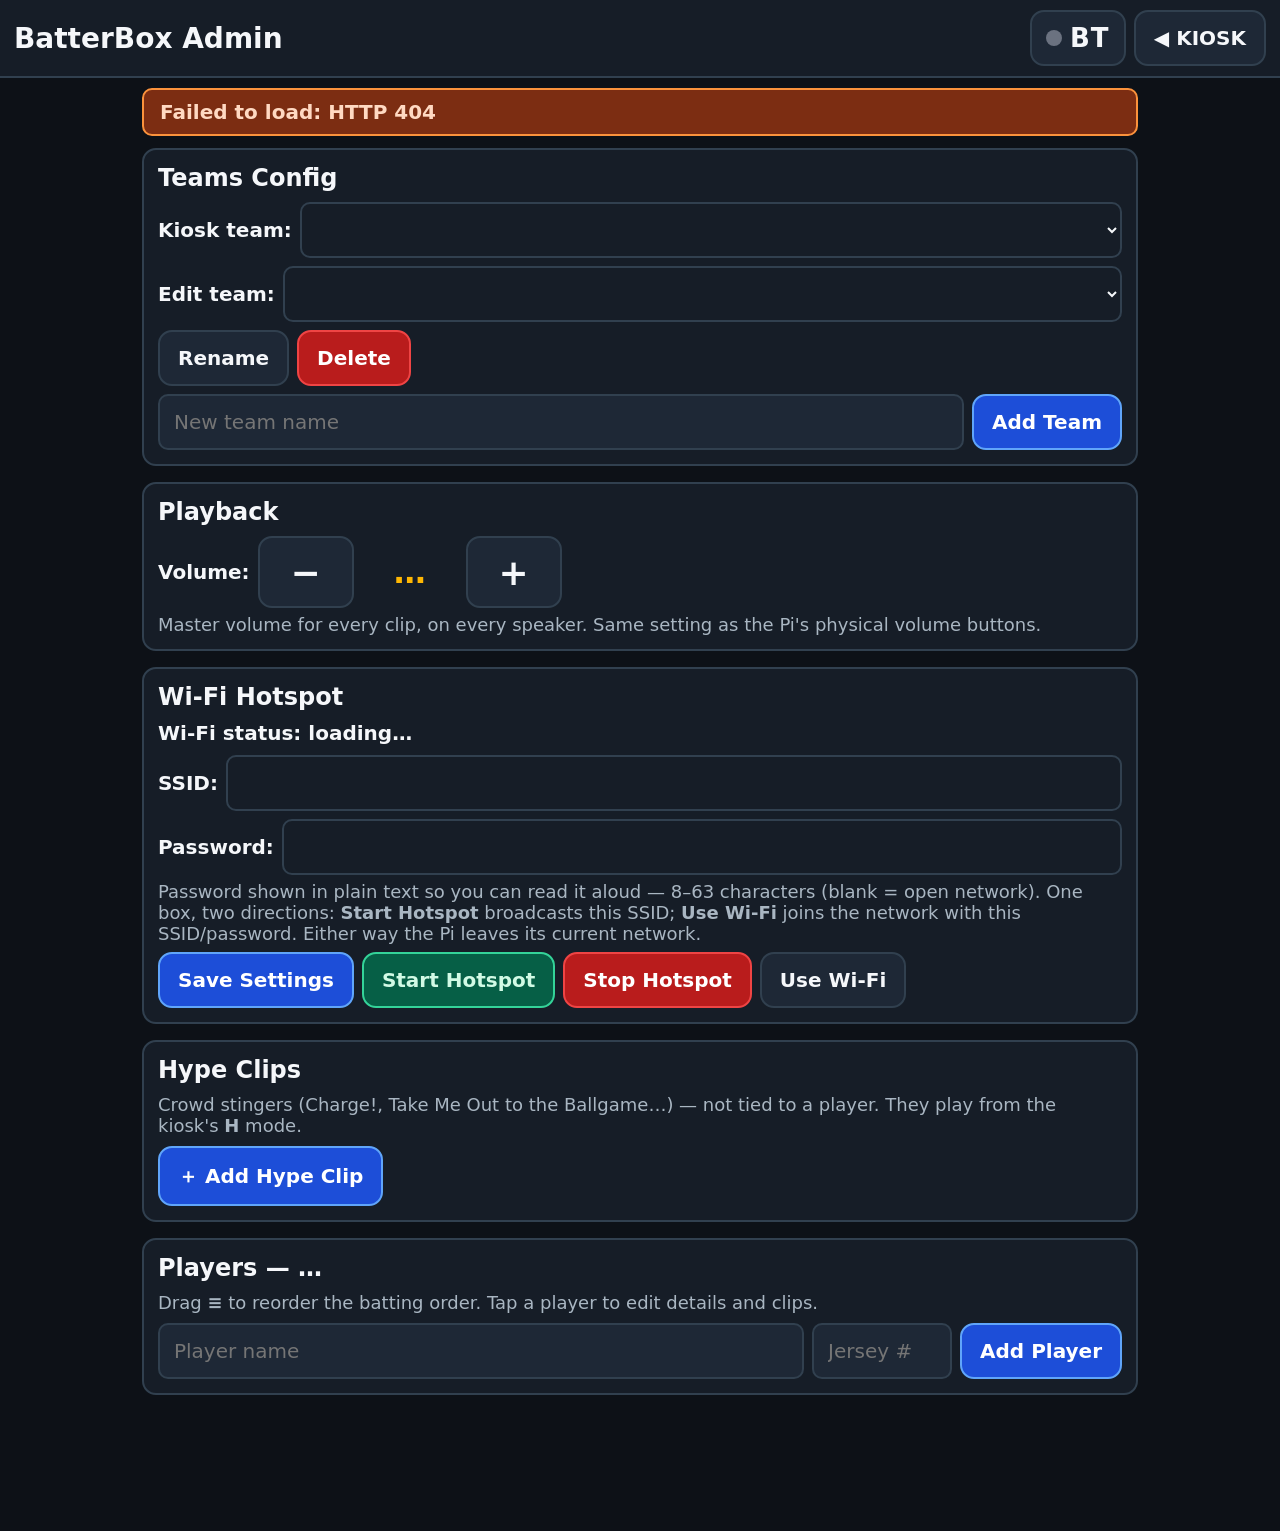
==== commit 41909e30: "Fix audit findings: media cache-bust, long-press slide, admin volume, autoplay, GPIO probe, trim rou" ====
--- a/static/admin.html
+++ b/static/admin.html
@@ -38,6 +38,17 @@
       <input id="new-team-name" placeholder="New team name" autocomplete="off">
       <button type="button" class="btn-primary" id="btn-add-team">Add Team</button>
     </div>
+  </section>
+
+  <section class="section" id="playback-section">
+    <h2>Playback</h2>
+    <div class="form-row volume-row">
+      <label for="vol-value">Volume:</label>
+      <button type="button" id="btn-vol-down" aria-label="Volume down 5">&minus;</button>
+      <span id="vol-value" aria-live="polite">&hellip;</span>
+      <button type="button" id="btn-vol-up" aria-label="Volume up 5">+</button>
+    </div>
+    <p class="wifi-hint">Master volume for every clip, on every speaker. Same setting as the Pi's physical volume buttons.</p>
   </section>
 
   <section class="section" id="wifi-section">
--- a/static/css/batterbox.css
+++ b/static/css/batterbox.css
@@ -162,6 +162,19 @@
   text-overflow: ellipsis;
   white-space: nowrap;
 }
+/* Device audio-role toggle: lit green = this device is the speaker
+   (plays WS play events); dark = silent controller. */
+#btn-sound {
+  flex: 0 0 auto;
+  min-width: 84px;
+  font-size: 30px;
+  padding: 10px 12px;
+}
+#btn-sound.on {
+  background: #14532d;
+  border-color: var(--ok);
+}
+
 #btn-stop {
   flex: 0 0 auto;
   min-width: 190px;
@@ -261,7 +274,12 @@
   user-select: none;
   -webkit-user-select: none;
   -webkit-touch-callout: none;
-  touch-action: manipulation;
+  /* `none`, not `manipulation`: the grid is paged (arrows), never scrolled,
+     so there is no pan to preserve — and `manipulation` still lets Chromium
+     start one. A ~12px finger slide during the 600ms home-run hold turned
+     into a pan, the browser fired pointercancel, and neither the long-press
+     nor the tap ever played anything (big hands, small tiles, no feedback). */
+  touch-action: none;
 }
 .tile.pressed {
   filter: brightness(1.5);
@@ -342,6 +360,21 @@
   border-color: transparent;
   cursor: default;
 }
+/* D/H mode with nothing to show: one quiet line across the whole grid
+   instead of 15 invisible fillers (which looked like a broken kiosk). */
+.grid-empty {
+  grid-column: 1 / -1;
+  grid-row: 1 / -1;
+  display: flex;
+  align-items: center;
+  justify-content: center;
+  text-align: center;
+  padding: 20px;
+  font-size: 26px;
+  font-weight: 700;
+  color: var(--dim);
+}
+#phone-list .grid-empty { min-height: 120px; }
 
 @keyframes tilePulse {
   0%   { border-color: var(--accent); box-shadow: 0 0 0 0 rgba(255,183,3,.55); }
@@ -437,7 +470,10 @@
     user-select: none;
     -webkit-user-select: none;
     -webkit-touch-callout: none;
-    touch-action: manipulation;
+    /* The phone list DOES scroll, so keep vertical pans (a real scroll must
+       still cancel the press) but not horizontal ones: sideways thumb jitter
+       during the home-run hold was cancelling it just like on the kiosk. */
+    touch-action: pan-y;
   }
   .prow.pressed { filter: brightness(1.5); }
   .prow .photo, .prow .jersey-ph, .prow .hype-ph { width: 60px; height: 60px; font-size: 26px; }
@@ -616,6 +652,24 @@
 .form-row { display: flex; gap: 8px; flex-wrap: wrap; align-items: center; margin-top: 8px; }
 .form-row input { flex: 1 1 200px; }
 
+/* admin Playback section: master volume (the kiosk top bar has no volume by
+   design; a phone or laptop has no GPIO buttons, so this is its only knob) */
+.volume-row { align-items: center; font-size: 20px; font-weight: 800; }
+.volume-row button {
+  min-width: 96px;
+  min-height: 72px;
+  font-size: 36px;
+  font-weight: 900;
+  flex: 0 0 auto;
+}
+#vol-value {
+  min-width: 96px;
+  text-align: center;
+  font-size: 32px;
+  font-weight: 900;
+  color: var(--accent);
+}
+
 /* admin Wi-Fi hotspot section */
 .wifi-status { font-size: 20px; font-weight: 800; margin: 0 0 10px; }
 .wifi-status.on { color: var(--ok); }
@@ -652,6 +706,9 @@
 .editor-controls label { font-size: 18px; font-weight: 700; display: block; margin-bottom: 4px; }
 .editor-controls input { width: 100%; }
 .editor-actions { display: flex; gap: 10px; flex-wrap: wrap; margin-top: 12px; }
+/* Preview is the raw source (wavesurfer streams sources/<file>); the render
+   applies fades + boost + loudnorm. Say so, or the difference reads as a bug. */
+.editor-note { margin-top: 10px; font-size: 18px; line-height: 1.4; color: var(--dim); }
 .editor-actions button { min-height: 72px; font-size: 24px; padding: 12px 28px; }
 #job-status {
   font-size: 20px;
